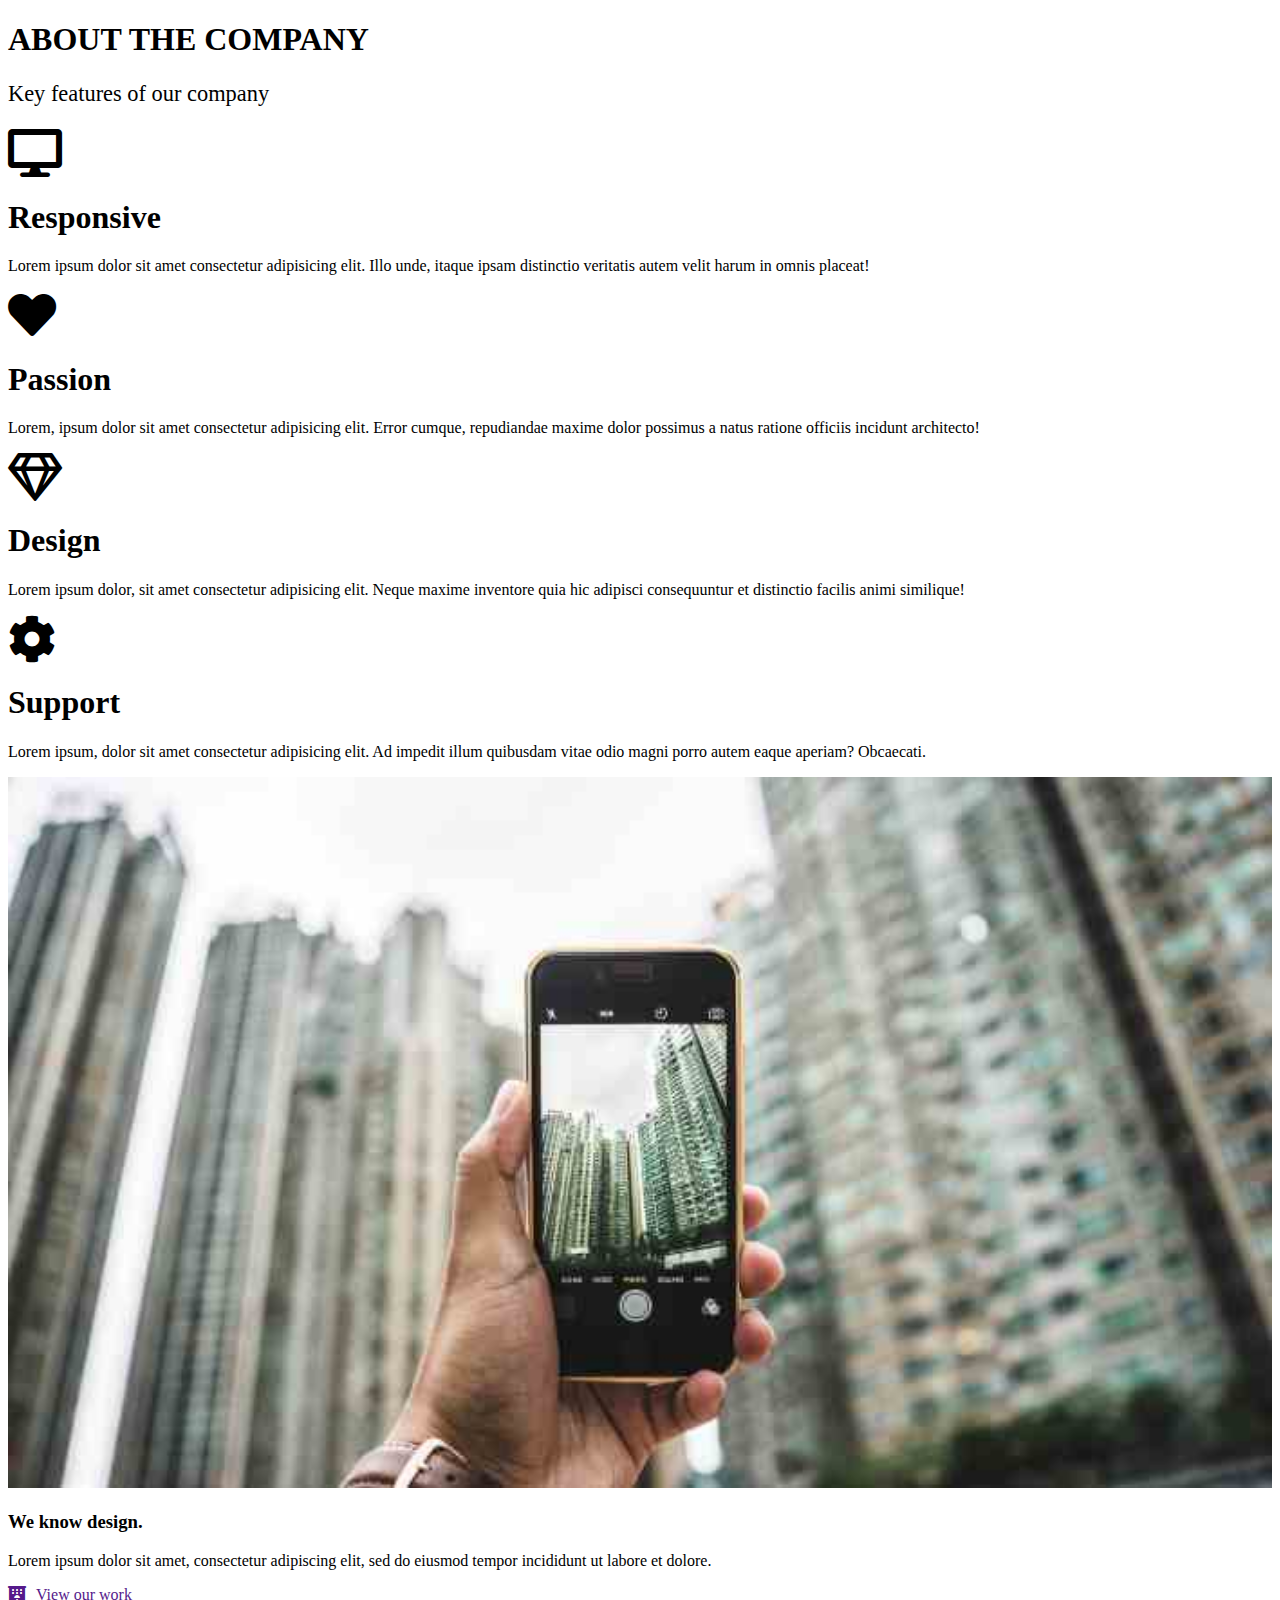
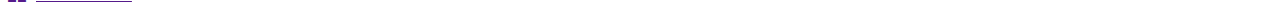
==== about.html @ fa41adb0 "startup" ====
<!DOCTYPE html>
<html lang="en">

<head>
    <meta charset="UTF-8">
    <meta http-equiv="X-UA-Compatible" content="IE=edge">
    <meta name="viewport" content="width=device-width, initial-scale=1.0">
    <link rel="stylesheet" href="https://cdnjs.cloudflare.com/ajax/libs/font-awesome/5.15.4/css/all.min.css"
        integrity="sha512-1ycn6IcaQQ40/MKBW2W4Rhis/DbILU74C1vSrLJxCq57o941Ym01SwNsOMqvEBFlcgUa6xLiPY/NS5R+E6ztJQ=="
        crossorigin="anonymous" referrerpolicy="no-referrer" />
    <link rel="stylesheet" href="index.css">
    <title>Document</title>
</head>

<body>
    <div class="main">
        <header>
        <h1>ABOUT THE COMPANY</h1>
        <p style="font-size:1.4rem;">Key features of our company</p>
        </header>
        <div class="card">
            <div class="innercard">
               <a href=""><i class="fas fa-desktop" style="font-size:3rem; color: black;"></i></a>
                <h1>Responsive</h1>
                <p>Lorem ipsum dolor sit amet consectetur adipisicing elit. Illo unde, itaque ipsam
                    distinctio veritatis autem velit harum in omnis placeat!</p>
            </div>
            <div class="innercard">
                <a href=""><i class="fas fa-heart"  style="color:black; font-size: 3rem;"></i></a>
                    <h1>Passion</h1>
                    <p class="p3">Lorem, ipsum dolor sit amet consectetur adipisicing elit. Error cumque, repudiandae maxime
                        dolor possimus a natus ratione officiis incidunt architecto!</p>
            </div>
            <div class="innercard">
                <a href=""><i class="far fa-gem"  style="color:black; font-size: 3rem;"></i></a>
                <h1 >Design</h1>
                <p >Lorem ipsum dolor, sit amet consectetur adipisicing elit. Neque maxime inventore quia hic
                    adipisci consequuntur et distinctio facilis animi similique!</p>
            </div>
            <div class="innercard">
                <a href=""><i class="fas fa-cog"  style="color:black; font-size:3rem"></i></a>
                <h1 >Support</h1>
                <p >Lorem ipsum, dolor sit amet consectetur adipisicing elit. Ad impedit illum quibusdam vitae
                    odio magni porro autem eaque aperiam? Obcaecati.</p>
            </div>
        </div>
    </div>
    <div class="about">
        <img src="./content images/phone_buildings.jpg" height="auto" width="100%"  class="phone" alt="">
        <h3 class="he">We know design.</h3>
        <p class="p4">Lorem ipsum dolor sit amet, consectetur adipiscing elit, sed do eiusmod
            tempor incididunt ut labore et dolore.</p>
            <a href="" class="work"> <i class="fas fa-hotel" style="color:white hover color-black ; margin-right: 10px;"></i>View our work</a>
            
    </div>
</body>

</html>
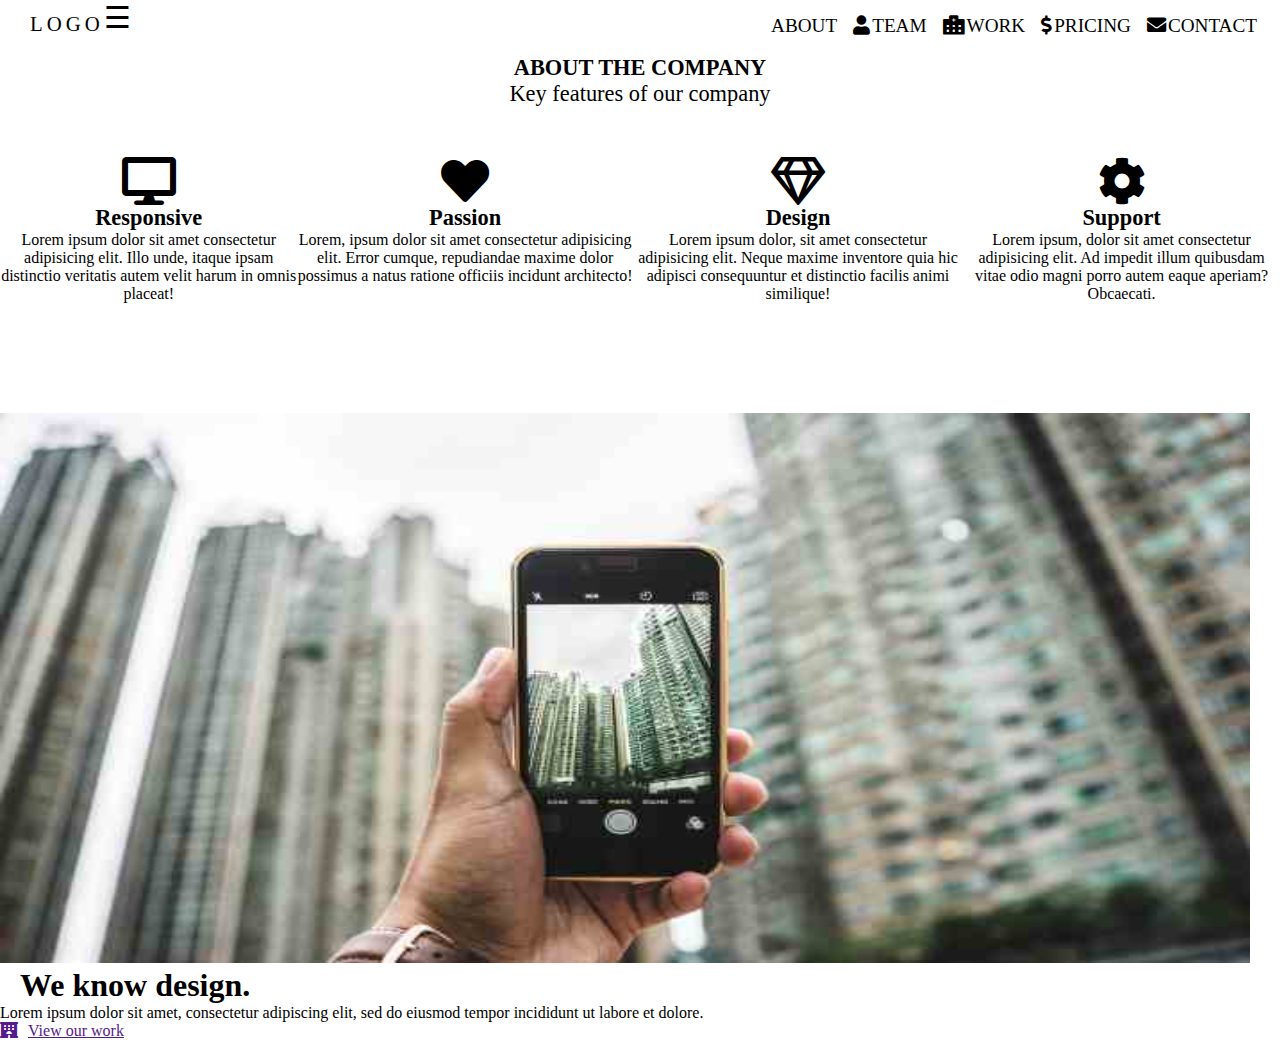
==== commit 8a09414c: "startup" ====
--- a/about.html
+++ b/about.html
@@ -8,11 +8,37 @@
     <link rel="stylesheet" href="https://cdnjs.cloudflare.com/ajax/libs/font-awesome/5.15.4/css/all.min.css"
         integrity="sha512-1ycn6IcaQQ40/MKBW2W4Rhis/DbILU74C1vSrLJxCq57o941Ym01SwNsOMqvEBFlcgUa6xLiPY/NS5R+E6ztJQ=="
         crossorigin="anonymous" referrerpolicy="no-referrer" />
-    <link rel="stylesheet" href="index.css">
+    <link rel="stylesheet" href="./style.css">
     <title>Document</title>
 </head>
 
 <body>
+    <div class="bg">
+        <a href="" class="logo" id="logo">LOGO</a>
+        <ul class="fixed">
+            <li> <a href="./about.html" class="bottom">ABOUT</a></li>
+            <li> <a href="./team.html" class="bottom"><i class="fas fa-user"
+                        style="color: black; padding-right: 2px;"></i>TEAM</a></li>
+            <li> <a href="./work.html" class="bottom"><i class="fas fa-hospital-alt"
+                        style="color:black; padding-right: 2px;"></i>WORK</a></li>
+            <li> <a href="./pricing.html" class="bottom"><i class="fas fa-dollar-sign"
+                        style="color:black; padding-right: 2px;"></i>PRICING</a></li>
+            <li> <a href="./contact.html" class="bottom"><i class="fas fa-envelope"
+                        style="color:black; padding-right: 2px;"></i>CONTACT</a></li>
+        </ul>
+        <div id="mySidenav" class="sidenav">
+            <a href="javascript:void(0)" class="closebtn d-lg-none d-inline-block" onclick="closeNav()">&times;</a>
+            <a href="#">ABOUT</a>
+            <a href="#">TEAM</a>
+            <a href="#">WORK</a>
+            <a href="#">PRICING</a>
+            <a href="#">CONTACT</a>
+          </div>
+          <div class="side">
+            <span style="font-size:30px;cursor:pointer" onclick="openNav()">&#9776;</span>
+          </div>
+    </div>
+
     <div class="main">
         <header>
         <h1>ABOUT THE COMPANY</h1>
--- a/style.css
+++ b/style.css
@@ -0,0 +1,749 @@
+/* <!---index---> */
+* {
+    margin: 0px;
+    padding: 0px;
+}
+
+li {
+    list-style: none;
+}
+
+.logo {
+    float: left;
+    text-decoration: none;
+    margin-left: 30px;
+    margin-top: 12px;
+    color: black;
+    font-size: 1.3rem;
+    letter-spacing: 4px;
+
+}
+
+ul {
+    display: flex;
+    padding: 15px;
+    float: right;
+
+}
+
+.top {
+    text-decoration: none;
+    padding: 8px;
+    color: black;
+    font-size: larger;
+}
+
+img {
+    height: 550px;
+}
+
+.bottom {
+    text-decoration: none;
+    padding: 8px;
+    color: black;
+    font-size: larger;
+}
+
+.icon {
+    padding: 3px;
+}
+
+.h1 {
+    position: absolute;
+    top: 40%;
+    left: 10%;
+    color: white;
+    font-size: 4rem;
+}
+
+.p1 {
+    position: absolute;
+    top: 53%;
+    left: 10%;
+    color: white;
+    font-size: 20px;
+}
+
+.b1 {
+    position: absolute;
+    color: rgb(113, 106, 106);
+    padding: 16px;
+    top: 61%;
+    left: 10%;
+    border: none;
+    font-size: large;
+    letter-spacing: 1px;
+    background-color: rgb(192, 180, 180);
+}
+
+.b1:hover {
+    background-color: darkgrey;
+}
+
+.A1 {
+    top: 72%;
+    position: absolute;
+    left: 10%;
+}
+
+.A2 {
+    top: 82%;
+    position: absolute;
+    left: 12%;
+}
+
+.A3 {
+    top: 82%;
+    position: absolute;
+    left: 14%;
+}
+
+.A4 {
+    top: 82%;
+    position: absolute;
+    left: 16%;
+}
+
+.A5 {
+    top: 82%;
+    position: absolute;
+    left: 18%;
+}
+
+.A6 {
+    top: 82%;
+    position: absolute;
+    left: 20%;
+}
+
+
+/* <!---index end---> */
+/* <!---about---> */
+header {
+    text-align: center;
+    padding-top: 20px;
+}
+
+.card {
+    display: flex;
+    border: 30px;
+    height: 1px solid black;
+    padding-top: 50px;
+    padding-bottom: 30px;
+}
+
+.innercard {
+    text-align: center;
+}
+
+.img {
+    height: auto;
+    width: 500px;
+    border-radius: 10%;
+}
+
+.about {
+    padding-top: 80px;
+    height: 400px;
+    padding-right: 30px;
+}
+
+.para {
+    font-size: 1.2rem;
+    padding-left: 20px;
+}
+
+h3 {
+    font-size: 2rem;
+    padding-left: 20px;
+}
+
+.a1 {
+    background-color: black;
+    padding: 5px;
+    text-decoration: none;
+    color: white;
+    margin-top: 30px;
+    display: inline-block;
+    margin-left: 18px;
+}
+
+.a1:hover {
+    background-color: grey;
+    color: black;
+}
+
+.left {
+    float: left;
+}
+
+.p3 {
+    text-align: center;
+}
+
+/* <!---about end---> */
+/* <!---team---> */
+.carrd {
+    justify-content: space-evenly;
+    display: flex;
+    padding-left: 4px;
+    padding-bottom: 40px;
+}
+
+.h2 {
+    text-align: center;
+}
+
+.innercarrd {
+    border: 1px solid rgb(226, 222, 222);
+    width: 300px;
+    box-shadow: 2px 2px 1px 1px rgb(177, 176, 176);
+    padding: 10px;
+}
+
+.inner {
+    width: 100%;
+    height: 200px;
+}
+
+.p5 {
+    font-size: 20px;
+    padding-bottom: 20px;
+    text-align: center;
+    margin-top: 20px;
+}
+
+.para {
+    font-size: large;
+    margin-top: 20px;
+    font-family: "Raleway", sans-serif;
+    padding-left: 20px;
+}
+
+.h4 {
+    font-family: "Raleway", sans-serif;
+    margin-top: 20px;
+    padding-left: 20px;
+}
+
+.h5 {
+    font-family: "Raleway", sans-serif;
+    margin-top: 20px;
+    padding-left: 20px;
+}
+
+.b2 {
+    display: block;
+    width: 100%;
+    padding: 10px;
+    margin-top: 16px;
+    text-align: center;
+    border: none;
+}
+
+.b2:hover {
+    background-color: lightgrey;
+}
+
+.footer {
+    height: 230px;
+    width: 100%;
+    background-color: grey;
+    display: flex;
+    color: white;
+}
+
+.number {
+    font-size: 1.7rem;
+    padding: 8%;
+}
+
+.s1 {
+    padding-left: 20px;
+    font-size: 2rem;
+}
+
+/* <!---team end---> */
+/* <!---work---> */
+.p7 {
+    font-size: 20px;
+    padding-bottom: 20px;
+    text-align: center;
+    margin-top: 20px;
+}
+
+.one {
+    height: auto;
+    padding: 1px;
+}
+
+.image {
+    padding-bottom: 20px;
+    padding-top: 20px;
+    overflow: hidden;
+}
+.cl{
+    text-align: center;
+    padding-top: 4%;
+}
+/* <!---work end---> */
+/* <!---pricing---> */
+.D1 {
+    height: 350px;
+    width: 100%;
+    background-color: rgb(225, 225, 225);
+}
+
+h1 {
+    font-size: 1.4rem;
+}
+
+.D2 {
+    height: 350px;
+    width: 49%;
+    float: left;
+}
+
+.D3 {
+    width: 49%;
+    float: right;
+    height: 350px;
+    padding-top: 30px;
+}
+
+.p6 {
+    font-size: 1.1rem;
+    padding: 20px;
+}
+
+.sa {
+    padding-top: 30px;
+}
+
+.photo {
+    text-decoration: none;
+    color: black;
+    letter-spacing: 3px;
+}
+
+.had {
+    padding: 4%;
+    font-size: 30px;
+}
+
+.graph {
+    padding: 5px;
+    font-size: 1.1rem;
+}
+
+.subpercent {
+    padding: 4px;
+}
+
+.d1 {
+    height:auto;
+    width: 100%;
+    background-color: rgb(99, 99, 99);
+    text-align: center;
+    overflow: hidden;
+}
+
+.H6 {
+    color: white;
+    font-size: 30px;
+    padding: 30px;
+}
+
+.P6 {
+    color: white;
+    font-size: 20px;
+}
+
+.C {
+    border: 1px solid black;
+    height: 600px;
+    width: 100%;
+    margin-top: 50px;
+    display: flex;
+}
+
+.C1 {
+    border: 1px solid black;
+    width: 300px;
+    margin-left: 50px;
+    height: 500px;
+    margin-top: 40px;
+}
+
+.C2 {
+    border: 1px solid black;
+    width: 300px;
+    margin-left: 30px;
+}
+
+.C3 {
+    border: 1px solid black;
+    width: 300px;
+    margin-left: 50px;
+    height: 500px;
+    margin-top: 40px;
+}
+
+.L2 {
+    border: bottom;
+    background-color: black;
+}
+.TATA {
+    width: 300px;
+    height: 500px;
+}
+.tata {
+    width: 300px;
+    height: 500px;
+}
+
+.DI {
+    display: flex;
+    padding-top: 20px;
+   justify-content: space-evenly;
+}
+
+.B1 {
+    padding: 10px;
+    background-color: black;
+    color: white;
+}
+
+.T4 {
+    background-color: black;
+    color: white;
+    font-size: 30px;
+}
+
+.T5 {
+    background-color: red;
+    color: white;
+    font-size: 30px;
+}
+
+.btn {
+    border-bottom: 1px solid lightgrey;
+}
+
+.btn1 {
+    background-color: rgb(221, 221, 221);
+}
+
+/* <!---pricing end---> */
+/* <!---contact---> */
+.d2 {
+    background-color: #f1f1f1;
+    overflow: hidden;
+    width: 100%;
+
+}
+
+.H1 {
+    font-size: 30px;
+    padding: 20px;
+    font-family: "Raleway", sans-serif;
+    text-align: center;
+}
+
+.P1 {
+    font-size: 20px;
+    text-align: center;
+}
+
+.let {
+    text-decoration: none;
+    color: black;
+    font-size: 20px;
+}
+
+.d3 {
+    width: 100%;
+    padding: 20px;
+}
+
+.P2 {
+    padding: 20px;
+}
+
+form {
+    margin: 21px;
+    padding: 10px;
+}
+
+#fname {
+    padding: 10px;
+    width: 100%;
+    border: 1px solid lightgray;
+}
+
+#email {
+    padding: 10px;
+    width: 100%;
+    border: 1px solid lightgray;
+}
+
+#sub {
+    padding: 10px;
+    width: 100%;
+    border: 1px solid lightgray;
+}
+
+#mes {
+    padding: 10px;
+    width: 100%;
+    border: 1px solid lightgray;
+}
+
+.map {
+    padding: 15px;
+}
+
+.b3 {
+    margin-left: 30px;
+    padding: 10px;
+    background-color: black;
+    color: white;
+    font-size: 15px;
+    border: none;
+}
+
+.b3:hover {
+    background-color: lightgray;
+    color: black;
+}
+
+.footer1 {
+    background-color: black;
+    height: auto;
+    width: 100%;
+    text-align: center;
+    padding-top: 4%;
+    padding-bottom: 4%;
+}
+
+.b4 {
+    padding: 11px;
+}
+
+.ICONS {
+    margin-top: 20px;
+    font-size: 1.2rem;
+}
+
+.ONE {
+    color: white;
+}
+
+.PP {
+    margin-top: 20px;
+    font-size: 1rem;
+    color: white;
+}
+
+.TO {
+    text-decoration: none;
+    color: black;
+}
+
+.sidenav {
+    height: 100%;
+    width: 0;
+    position: fixed;
+    z-index: 1;
+    top: 0;
+    left: 0;
+    background-color: #111;
+    overflow-x: hidden;
+    transition: 0.5s;
+    padding-top: 60px;
+}
+
+.sidenav a {
+    padding: 8px 8px 8px 32px;
+    text-decoration: none;
+    font-size: 25px;
+    color: #818181;
+    display: block;
+    transition: 0.3s;
+}
+
+.sidenav a:hover {
+    color: #f1f1f1;
+}
+
+.sidenav .closebtn {
+    position: absolute;
+    top: 0;
+    right: 25px;
+    font-size: 36px;
+    margin-left: 50px;
+}
+
+#main {
+    transition: margin-left .5s;
+    padding: 16px;
+}
+
+.side {
+    visibility: hidden;
+}
+
+@media screen and (max-height: 768px) {
+    .sidenav {
+        padding-top: 15px;
+    }
+
+    .sidenav a {
+        font-size: 18px;
+    }
+}
+
+.side {
+    visibility: visible;
+}
+
+/* <---contact end---> */
+@media screen and (max-width:768px) {
+    .d2 {
+        width: 100%;
+    }
+
+    .number {
+        padding: 5%;
+    }
+
+    .image {
+        width: 100%;
+        padding: 0%;
+    }
+
+    .image .one {
+        width: 100%;
+    }
+
+    .main {
+        width: 100%;
+        overflow: hidden;
+    }
+
+    .fixed {
+        display: none;
+    }
+
+    .img {
+        height: auto;
+        width: 100%;
+        padding-top: 15px;
+        border-radius: 20px;
+
+    }
+
+    .main1 {
+        padding-top: 30%;
+    }
+
+    .about {
+        width: 100%;
+    }
+
+    .card {
+        display: block;
+    }
+
+    .h1 {
+        font-size: 2rem;
+        top: 26%;
+    }
+
+    .p1 {
+        top: 35%;
+    }
+
+    .b1 {
+        top: 44%;
+        padding: 10px;
+    }
+
+    .A1 {
+        top: 54%;
+    }
+
+    .carrd {
+        display: block;
+        width: 100%;
+
+    }
+
+    .innercarrd {
+        width: 100%;
+        padding-bottom: 4px;
+    }
+
+    .footer {
+        display: block;
+        height: auto;
+        width: auto;
+        text-align: center;
+    }
+
+    .D2 {
+        width: 100%;
+        height: 200px;
+    }
+
+    .p6 {
+        align-items: center;
+    }
+
+    .cas {
+        text-align: center;
+    }
+
+    .D3 {
+        width: 94%;
+        float: right;
+        padding-top: 80px;
+        height: auto;
+    }
+
+    .main1 {
+        width: 100%;
+    }
+
+    .d1 {
+        width: 100%;
+        display: block;
+    }
+
+    .DI {
+        display: block;
+        height: 100%;
+        width: 100%;
+    }
+    .T4 {
+        width: 100%;
+    }
+
+    .D1 {
+        height: 550px;
+    }
+
+    .TATA {
+        width: 100%;
+    }
+
+    .tata {
+        width: 100%;
+    }
+}
+
+@media screen and (max-width:820px) {
+    .main {
+        width: 100%;
+    }
+}